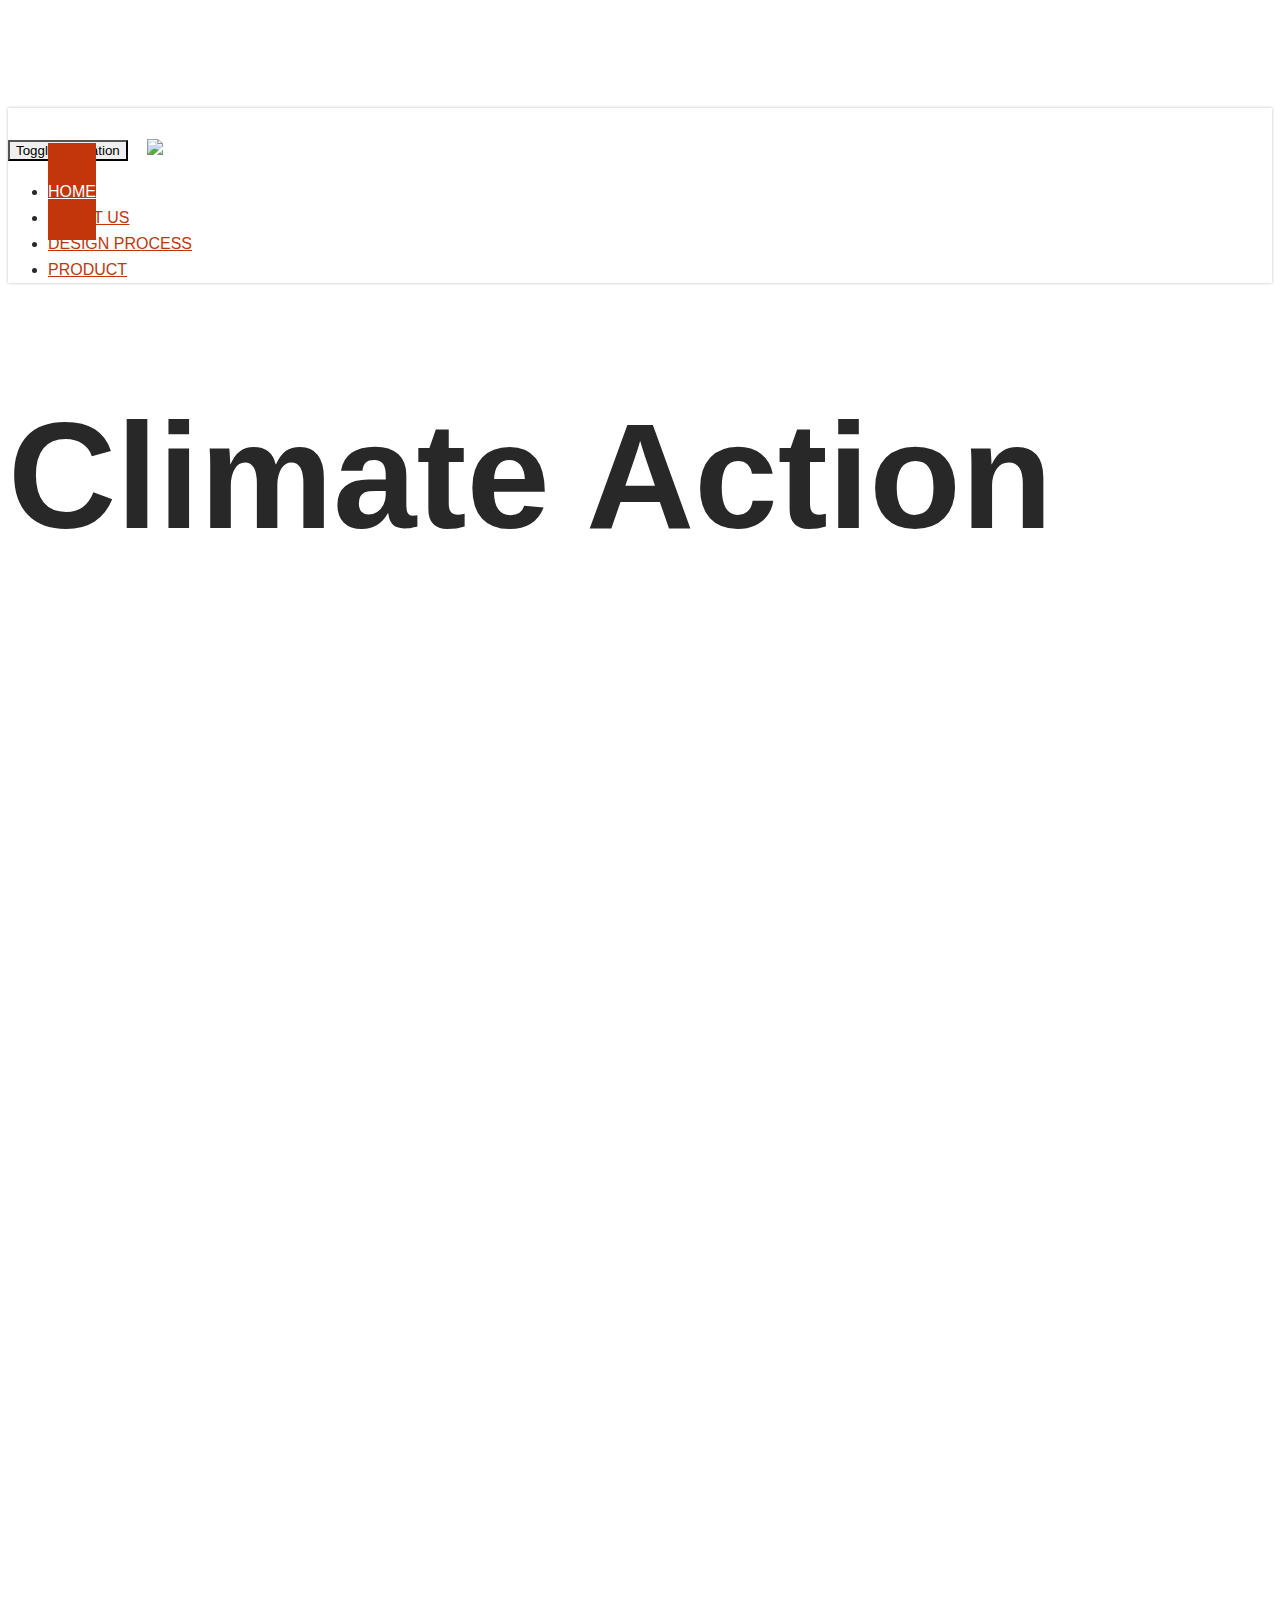
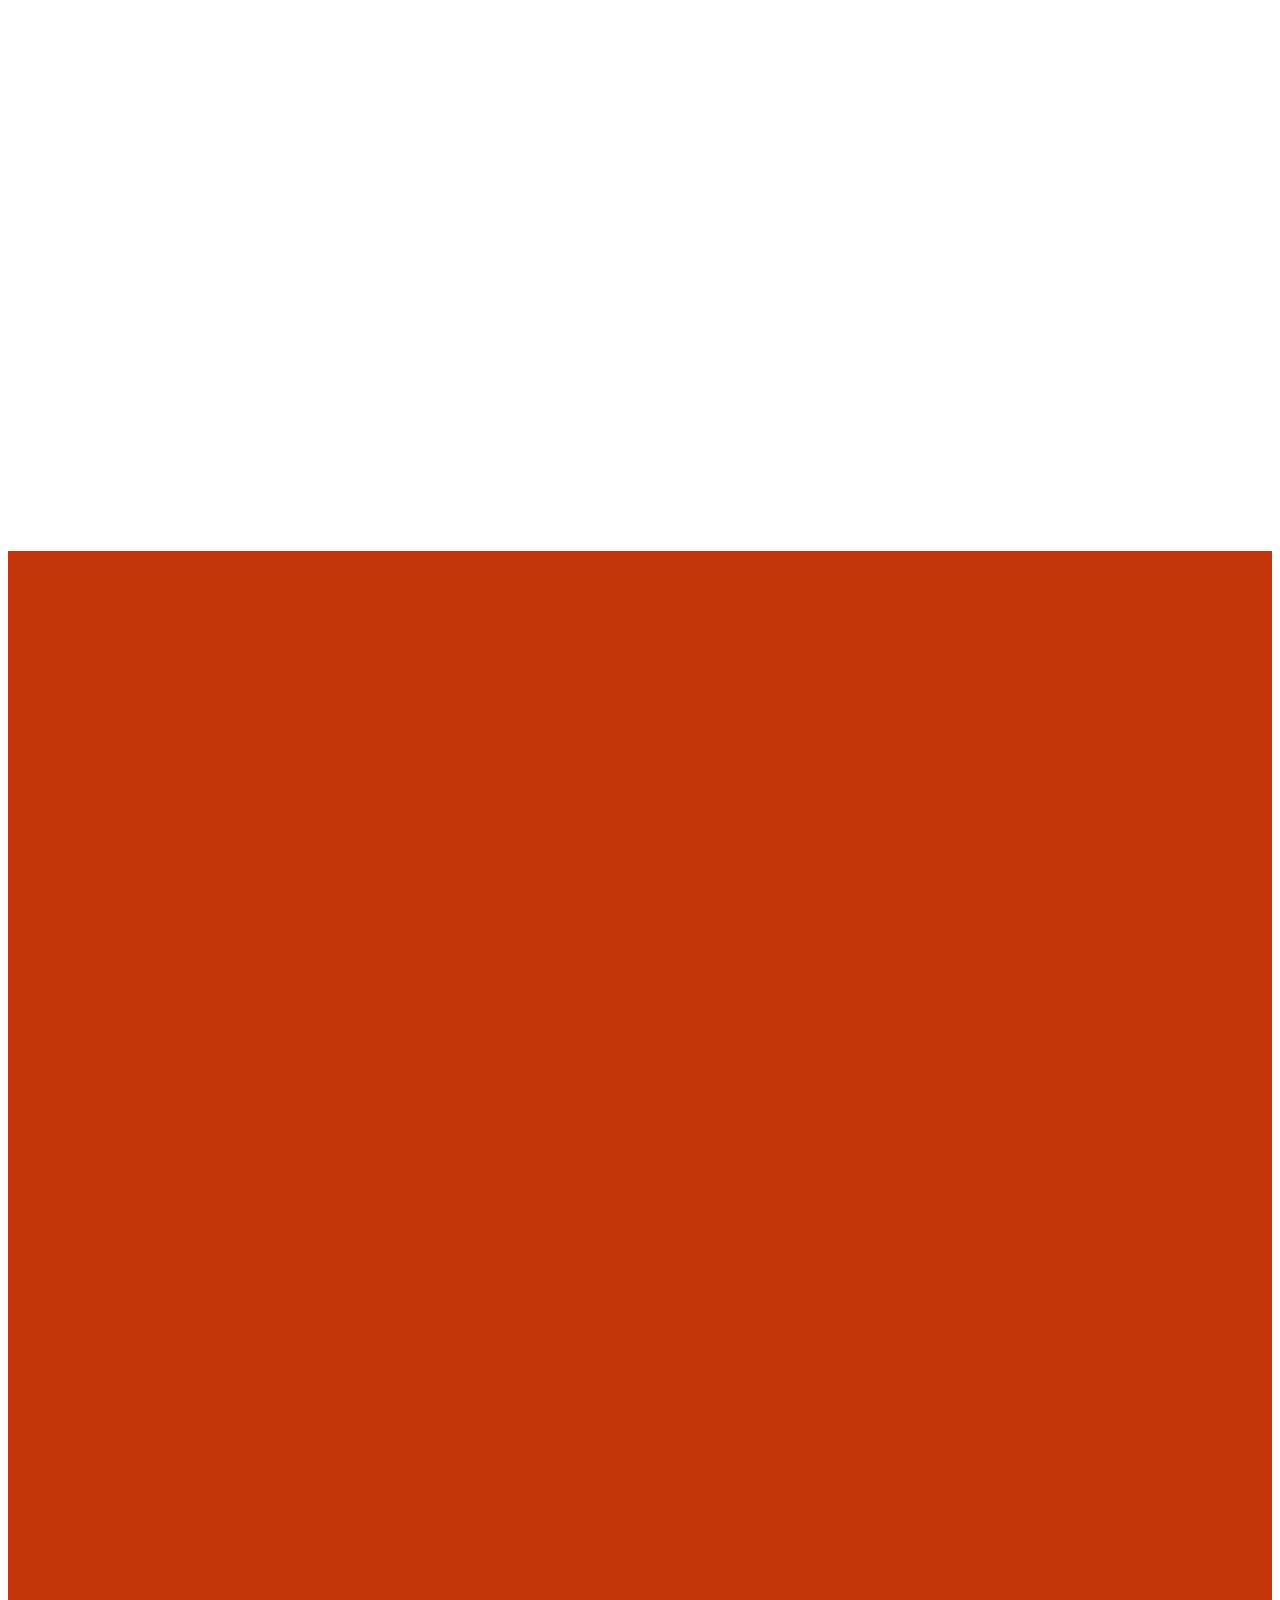
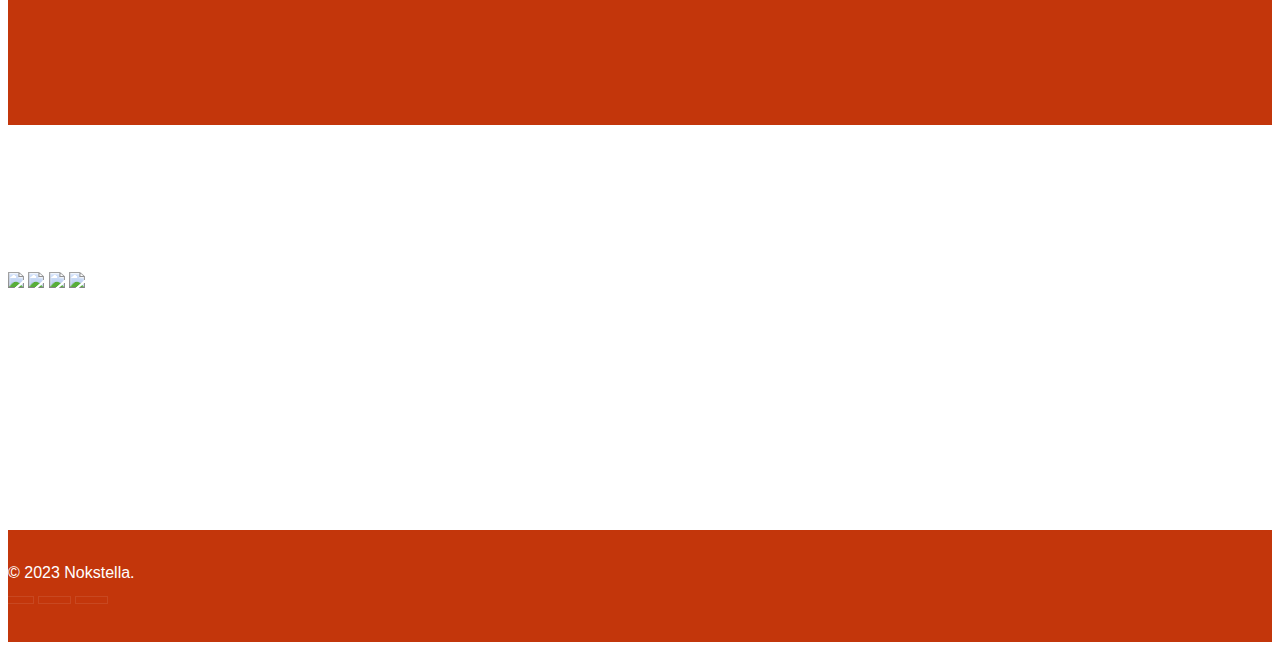
==== index.html @ bcba6d95 "yyd" ====
<!DOCTYPE html>
<html lang="en">
<head>
    <meta charset="utf-8">
    <meta name="viewport" content="width=device-width, initial-scale=1.0">
    <meta name="description" content="">
    <meta name="author" content="Nokstella">
    <title>Nokstella</title>

    <link href="bootstrap.min.css" rel="stylesheet">
    <link href="font-awesome.min.css" rel="stylesheet">
    <link href="animate.min.css" rel="stylesheet"> 
    <link href="styles.css" rel="stylesheet">      
    <link rel="shortcut icon" href="images/ico/favicon.ico"> 
</head> 

<body id="home">

    <header id="header">
        <nav id="main-nav" class="navbar navbar-default navbar-fixed-top" role="banner">
            <div class="container">
                <div class="navbar-header">
                    <button type="button" class="navbar-toggle" data-toggle="collapse" data-target=".navbar-collapse">
                        <span class="sr-only">Toggle navigation</span>
                        <span class="icon-bar"></span>
                        <span class="icon-bar"></span>
                        <span class="icon-bar"></span>
                    </button>
                    <a class="navbar-brand" href="https://iamdipify.github.io/nadhifariela.github.io//"><img src= ("logo1.png")></a>
                </div>
				
                <div class="collapse navbar-collapse navbar-right">
                    <ul class="nav navbar-nav">
                        <li class="scroll active"><a href="#home">Home</a></li>
                        <li class="scroll"><a href="#AboutUs">About Us</a></li>
                        <li class="scroll"><a href="#Design Process">Design Process</a></li>
						<li class="scroll"><a href="#Product">Product</a></li>                      
                    </ul>
                </div>
            </div><!--/.container-->
        </nav><!--/nav-->
    </header><!--/header-->

    <section id="hero-banner">
                    <div class="container">
                        <div class="row">
                            <div class="col-sm-6">
                                 
                                    <h2>Climate Action</h2>
                            </div>
                        </div>
                    </div>
               
    </section><!--/#main-slider-->

    <section id="hero-text" class="wow fadeIn">
        <div class="container">
            <div class="row">
                <div class="col-sm-9">
                    <h2>Climate Action</h2>
					<p>The Sustainable Development Goals (SDGs), also known as the Global Goals, were adopted by the United Nations in 2015 as a universal call to action to end poverty, protect the planet, and ensure that by 2030 all people enjoy peace and prosperity. The 17 SDGs are integrated—they recognize that action in one area will affect outcomes in others, and that development must balance social, economic and environmental sustainability. Countries have committed to prioritize progress for those who're furthest behind. The SDGs are designed to end poverty, hunger, AIDS, and discrimination against women and girls. The creativity, knowhow, technology and financial resources from all of society is necessary to achieve the SDGs in every context.
                    <p>Sustainable Development Goal 13 (SDG 13 or Global Goal 13) is about climate action and protecting Life. It is one of 17 Sustainable Development Goals established by the United Nations General Assembly in 2015. The official mission statement of this goal is to "Take urgent action to combat climate change and its impacts". SDG 13 has five targets which are to be achieved by 2030.
					</p>
                    </p>
                    <p>The first three targets are "output targets": Strengthen resilience and adaptive capacity to climate-related disasters; integrate climate change measures into policies and planning; build knowledge and capacity to meet climate change. The remaining two targets are "means of achieving" targets: To implement the UN Framework Convention on Climate Change, and to promote mechanisms to raise capacity for planning and management. 
                    </p>
                </div>
                <div class="col-sm-3 text-right">
                </div>
            </div>
        </div>
    </section><!--/#hero-text-->

    <section id="AboutUs">
        <div class="container">

            <div class="section-header">
                <h2 class="section-title text-center wow fadeInDown">About Us</h2>
                <p class="text-center wow">Nokstella is a team contributing to Sustainable Development Goal 13, Climate Action</p>
            </div>

            <div class="row">
                <div class="col-sm-6 wow fadeInLeft">
                  <img class="img-responsive" src="logo.png">
                </div>

                <div class="col-sm-6 wow fadeInRight">
                    <h3 class="column-title">Our Team</h3>
                    <p>Nox is a Latin word that means night and stella is a latin word that means star</p>
					<p>“Nokstella” refers to the starry night. Starry night is like a dream. The sight of the stars makes us dream and believe that there always will be light at the end.</p>
					<h3 class="column-title">Our Logo</h3>
					<p>The stars represent the importance of stars for humans. When it was dark these stars would light up the sky giving people light</p>
					<p>The earth represents Nokstella's action to combat climate change and its impacts</p>
                </div>
            </div>
        </div>	 	
            <div class="row text-center">
                <div class="col-md-3 col-sm-6 col-xs-12">
                    <div class="team-member wow" data-wow-duration="400ms" data-wow-delay="0ms">
                        <div class="team-img">
                            <img class="img-responsive" src="images/team/01.jpg" alt="">
                        </div>
                        <div class="team-info">
							<h3><a href="https://abdurrahmanshidiq.w3spaces.com">Abdurrahman Shidiq</a></h3>
                            <span>a</span>
                        </div> 
                    </div>
                </div>
                <div class="col-md-3 col-sm-6 col-xs-12">
                    <div class="team-member wow" data-wow-duration="400ms" data-wow-delay="100ms">
                        <div class="team-img">
                            <img class="img-responsive" src="images/team/02.jpg" alt="">
                        </div>
                        <div class="team-info">
                            <h3><a href="https://faizarsyi.w3spaces.com">Muhammad Faiz Arsyi</a></h3>
                            <span>b</span>
                        </div> 
                    </div>
                </div>
                <div class="col-md-3 col-sm-6 col-xs-12">
                    <div class="team-member wow" data-wow-duration="400ms" data-wow-delay="200ms">
                        <div class="team-img">
                            <img class="img-responsive" src="images/team/03.jpg" alt="">
                        </div>
                        <div class="team-info">
                            <h3><a href="https://muhammadhafizh.w3spaces.com/">Muhammad Hafizh Taqiyuddin</a></h3>
                            <span>c</span>
                        </div> 
                    </div>
                </div>
                <div class="col-md-3 col-sm-6 col-xs-12">
                    <div class="team-member wow" data-wow-duration="400ms" data-wow-delay="300ms">
                        <div class="team-img">
                            <img class="img-responsive" src="images/team/04.jpg" alt="">
                        </div>
                        <div class="team-info">
                            <h3><a href="https://iamdipify.github.io/nadhifariela.github.io/">Nadhif Ariela Shevaleri</a></h3>
                            <span>d</span>
                        </div> 
                    </div>
                </div>
            </div>

        </div>
    </section><!--/#our-team-->



    <section id="Design Process">
        <div class="container">
            <div class="section-header">
                <h2 class="section-title text-center wow fadeInDown">Design Process</h2> 
				<div class="row">
					<div class="col-sm-6 wow fadeInLeft">
					<img class="img-responsive" src="1.png">
                </div>
            </div>
				<img src="1.png">
				<img src="2.png">
				<img src="3.png">
				<img src="4.png">
            </div>
            
        </div>
    </section>





 <section id="Product">
        <div class="container">
            <div class="section-header">
                <h2 class="section-title text-center wow fadeInDown">Product</h2>
                <p class="text-center wow fadeInDown">halo</p>
            </div>

            <div class="row">
                <div class="col-sm-6 wow fadeInLeft">
                  <img class="img-responsive" src="images/about.png" alt="">
                </div>
            </div>
        </div>
    </section><!--/#about-->

    <footer id="footer">
        <div class="container">
            <div class="row">
                <div class="col-sm-6">
                    &copy; 2023 Nokstella. 
                </div>
                <div class="col-sm-6">
                    <ul class="social-icons">
                        <li><a href="#"><i class="fa fa-facebook"></i></a></li>
                        <li><a href="#"><i class="fa fa-twitter"></i></a></li>
                        <li><a href="#"><i class="fa fa-github"></i></a></li>
                    </ul>
                </div>
            </div>
        </div>
    </footer><!--/#footer-->

    <script src="jquery.js"></script>
    <script src="bootstrap.min.js"></script> 
    <script src="mousescroll.js"></script>
    <script src="smoothscroll.js"></script>
    <script src="jquery.isotope.min.js"></script>
    <script src="jquery.inview.min.js"></script>
    <script src="wow.min.js"></script>
    <script src="custom-scripts.js"></script>
</body>
</html>
---- styles.css ----
body {
  padding-top: 100px;
  background: #fff;
  font-family: 'Raleway', sans-serif;
  font-weight: 400;
  color: #282828;
  line-height: 26px;
}
h1,
h2,
h3,
h4,
h5,
h6 {
  font-weight: 600;
  font-family: 'Raleway', sans-serif;
}

p {
	text-align: justify;
}

a {
  color: #45aed6;
  -webkit-transition: color 400ms, background-color 400ms;
  -moz-transition: color 400ms, background-color 400ms;
  -o-transition: color 400ms, background-color 400ms;
  transition: color 400ms, background-color 400ms;
}

.section-header {
  margin-bottom: 50px;
}
.section-header .section-title {
  font-size: 44px;
  color: #C3360B;
  text-transform: uppercase;
  position: relative;
  padding-bottom: 20px;
}

ul.nostyle {
  list-style: none;
  padding: 0;
  margin-bottom: 20px;
}
ul.nostyle i {
  color: #45aed6;
}
.scaleIn {
  -webkit-animation-name: scaleIn;
  animation-name: scaleIn;
}
.navbar-toggle{
border-radius: 0;
}
.navbar-default .navbar-collapse, .navbar-default .navbar-form {
border-color: #45B1DA;
}
.navbar-nav>li>a {
text-transform: uppercase;
}
@-webkit-keyframes scaleIn {
  0% {
    opacity: 0;
    -webkit-transform: scale(0);
    transform: scale(0);
  }
  100% {
    opacity: 1;
    -webkit-transform: scale(1);
    transform: scale(1);
  }
}
@keyframes scaleIn {
  0% {
    opacity: 0;
    -webkit-transform: scale(0);
    -ms-transform: scale(0);
    transform: scale(0);
  }
  100% {
    opacity: 1;
    -webkit-transform: scale(1);
    -ms-transform: scale(1);
    transform: scale(1);
  }
}

#main-nav.navbar-default {
background: #000000;
}
#main-nav.navbar-default .navbar-nav > li.active > a, #main-nav.navbar-default .navbar-nav > li.open > a, #main-nav.navbar-default .navbar-nav > li:hover > a {
background: rgb(195, 54, 11);
color: #FFFFFF;
}
.navbar.navbar-default {
  border: 0;
  border-radius: 0;
  margin-bottom: 0;
}
.navbar.navbar-default .navbar-toggle {
  margin-top: 32px;
}
.navbar.navbar-default .navbar-brand {
  height: auto;
  size: 10%;
  padding: 22px 15px 21px;
}
@media only screen and (min-width: 768px) {
  #main-nav.navbar-default {
    background: #FFFFFF;
    -webkit-box-shadow: 0 0 3px 0 rgba(0, 0, 0, 0.1);
    box-shadow: 0 0 3px 0 rgba(0, 0, 0, 0.26);
  }
  #main-nav.navbar-default .navbar-nav > li > a {
    padding-top: 40px;
    padding-bottom: 40px;
  }
  .navbar-default .navbar-nav>li>a {
	color: #C3360B;
	}
  #main-nav.navbar-default .navbar-nav > li.active > a,
  #main-nav.navbar-default .navbar-nav > li.open > a, {
    background: rgb(195, 54, 11); 
	
    color: #FFF;
  }
  #main-nav.navbar-default .dropdown-menu {
    padding: 0 20px;
    min-width: 220px;
    background-color: rgba(26, 28, 40, 0.9);
    border: 0;
    border-radius: 0;
    box-shadow: none;
    -webkit-box-shadow: none;
    background-clip: inherit;
  }
  #main-nav.navbar-default .dropdown-menu > li {
    border-left: 3px solid transparent;
    margin-left: -20px;
    padding-left: 17px;
    -webit-transition: border-color 400ms;
    transition: border-color 400ms;
  }
  #main-nav.navbar-default .dropdown-menu > li > a { 
    padding: 15px 0;
    color:#A8A8A8; 
  }
 
  #main-nav.navbar-default .dropdown-menu > li.active,
  #main-nav.navbar-default .dropdown-menu > li.open, {
    border-left-color: #45aed6;
  }
  #main-nav.navbar-default .dropdown-menu > li.active > a,
  #main-nav.navbar-default .dropdown-menu > li.open > a,{
    color: #45aed6;
    background-color: transparent;
  }
}
#hero-banner{
 background-image: url('home1.jpg');
    background-position: center center;
    background-repeat: no-repeat;
    background-attachment: relative;
	width: 1567px;
    height: 1198px;
}

#hero-banner h2 {
  margin-top: 180px;
  font-size: 150px;

    
}
 
#hero-text {
  padding: 50px 0;
  border-top: 10px solid #000000;
  color: #333;

}
#hero-text h2 {
  margin-top: 0;
}

#AboutUs h2, #AboutUs p{ color: #fff;}

#Design Process {
  padding: 100px 0;
  background: #000000;
}

#AboutUs {
  padding-top: 30px;
  padding-bottom: 30px;
  color: #fff;
  background: #C3360B;
}
 
#AboutUs .team-member {
  padding: 13px; 
  border: 1px solid #eeeeee; 
}
#AboutUs .team-member .team-img {
  margin: 0;
}
#AboutUs .team-member .team-info {
  padding-bottom: 10px; 
} 

.nav.main-tab {
  background: #eee;
  border-bottom: 3px solid #222534;
  border-radius: 3px 3px 0 0;
}
.nav.main-tab > li > a {
  color: #272727;
}
.nav.main-tab > li.active > a {
  background: #222534;
  color: #45aed6;
}

#footer {
  padding-top: 30px;
  padding-bottom: 30px;
  color: #fff;
  background: #C3360B;
}
#footer a {
  color: #fff;
}

#footer ul {
  list-style: none;
  padding: 0;
  margin: 0 -7.5px;
}
#footer ul > li {
 display: inline-block; 

 border: 1px solid rgba(255, 255, 255, 0.09);
padding: 3px 0;
width: 31px;
text-align: center;
}
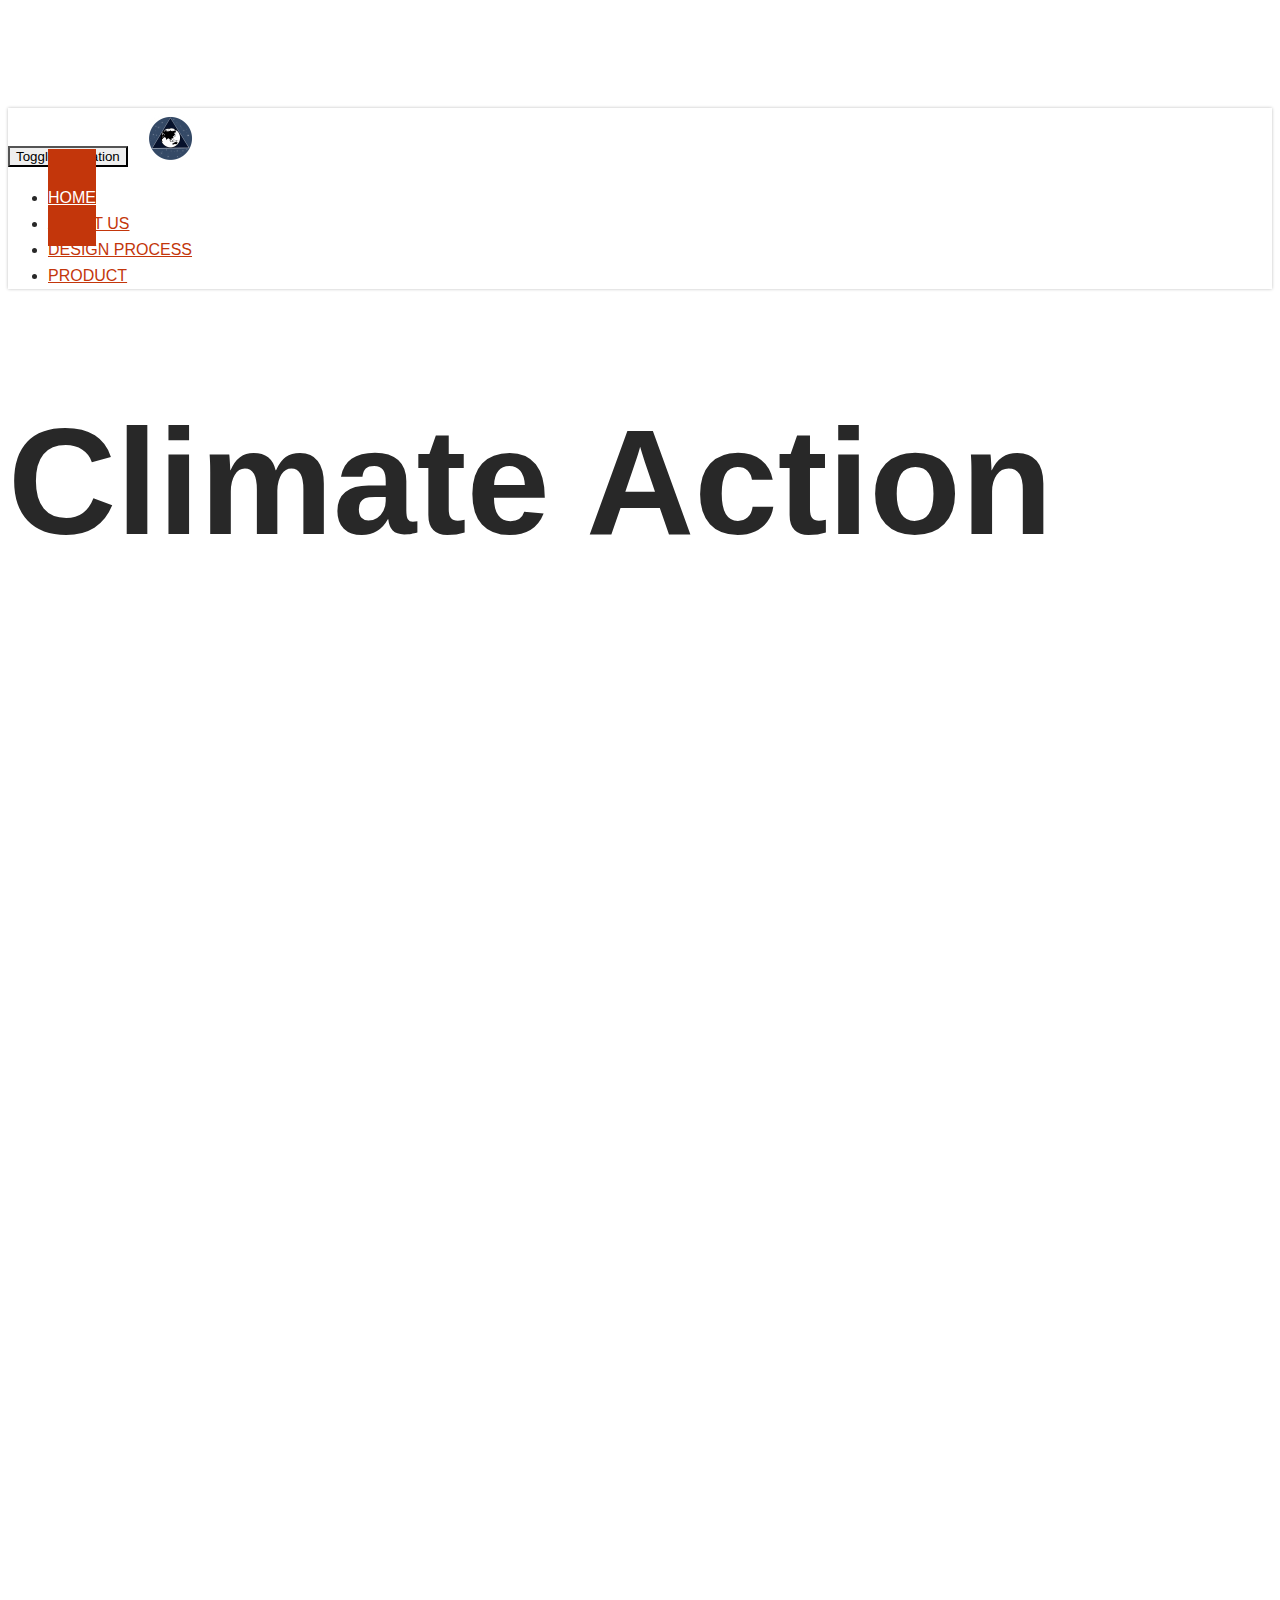
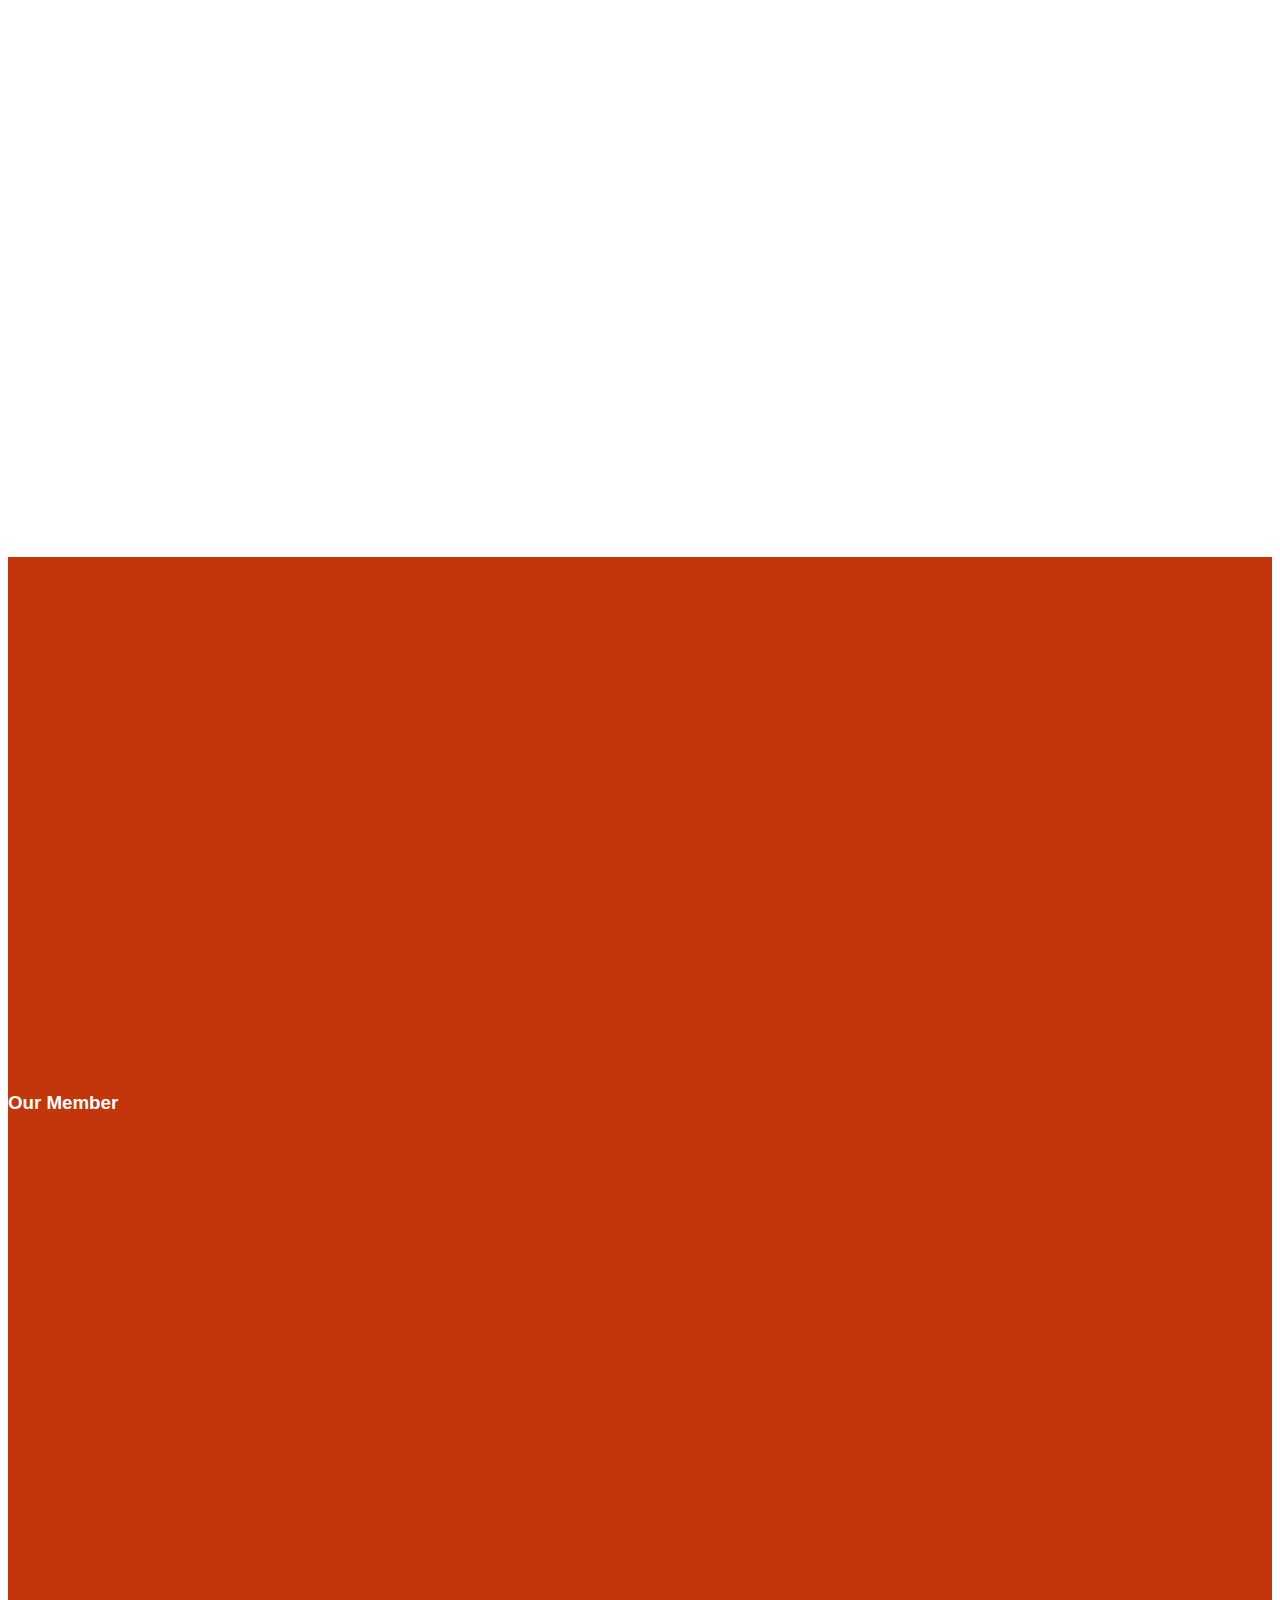
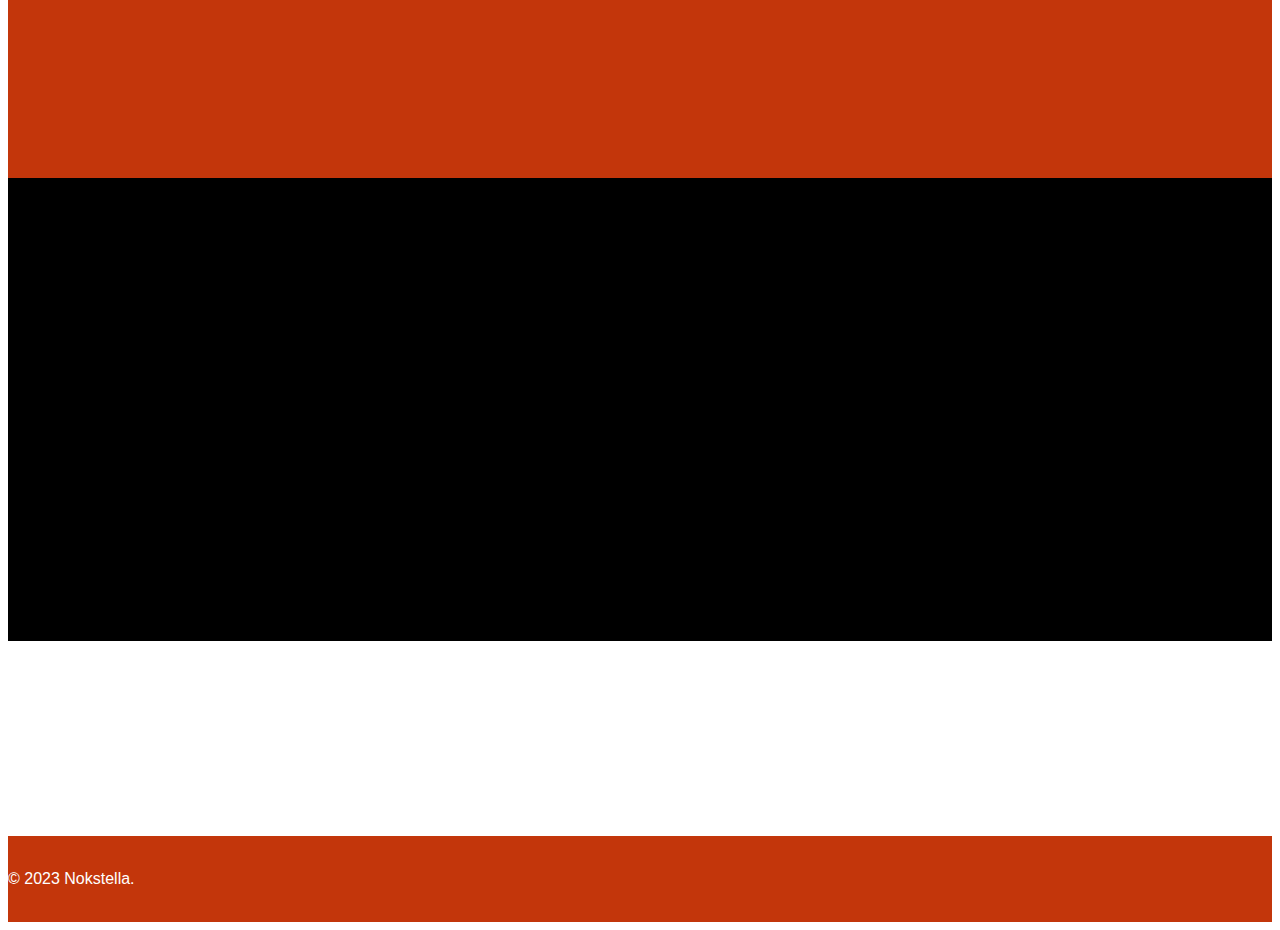
==== commit 7156c06a: "rwgh" ====
--- a/index.html
+++ b/index.html
@@ -8,10 +8,13 @@
     <title>Nokstella</title>
 
     <link href="bootstrap.min.css" rel="stylesheet">
-    <link href="font-awesome.min.css" rel="stylesheet">
     <link href="animate.min.css" rel="stylesheet"> 
-    <link href="styles.css" rel="stylesheet">      
-    <link rel="shortcut icon" href="images/ico/favicon.ico"> 
+    <link href="styles.css" rel="stylesheet">    
+	<link href="font-awesome.min.css" rel="stylesheet">
+	<!--[if lt IE 9]>
+    <script src="js/html5shiv.js"></script>
+    <script src="js/respond.min.js"></script>
+    <![endif]-->     
 </head> 
 
 <body id="home">
@@ -26,15 +29,15 @@
                         <span class="icon-bar"></span>
                         <span class="icon-bar"></span>
                     </button>
-                    <a class="navbar-brand" href="https://iamdipify.github.io/nadhifariela.github.io//"><img src= ("logo1.png")></a>
+                    <a class="navbar-brand" href="https://iamdipify.github.io/nadhifariela.github.io//"><img src="logo1.png"></a>
                 </div>
 				
                 <div class="collapse navbar-collapse navbar-right">
                     <ul class="nav navbar-nav">
                         <li class="scroll active"><a href="#home">Home</a></li>
-                        <li class="scroll"><a href="#AboutUs">About Us</a></li>
-                        <li class="scroll"><a href="#Design Process">Design Process</a></li>
-						<li class="scroll"><a href="#Product">Product</a></li>                      
+                        <li class="scroll"><a href="#aboutus">About Us</a></li>
+                        <li class="scroll"><a href="#designprocess">Design Process</a></li>
+						<li class="scroll"><a href="#product">Product</a></li>                      
                     </ul>
                 </div>
             </div><!--/.container-->
@@ -61,7 +64,6 @@
 					<p>The Sustainable Development Goals (SDGs), also known as the Global Goals, were adopted by the United Nations in 2015 as a universal call to action to end poverty, protect the planet, and ensure that by 2030 all people enjoy peace and prosperity. The 17 SDGs are integrated—they recognize that action in one area will affect outcomes in others, and that development must balance social, economic and environmental sustainability. Countries have committed to prioritize progress for those who're furthest behind. The SDGs are designed to end poverty, hunger, AIDS, and discrimination against women and girls. The creativity, knowhow, technology and financial resources from all of society is necessary to achieve the SDGs in every context.
                     <p>Sustainable Development Goal 13 (SDG 13 or Global Goal 13) is about climate action and protecting Life. It is one of 17 Sustainable Development Goals established by the United Nations General Assembly in 2015. The official mission statement of this goal is to "Take urgent action to combat climate change and its impacts". SDG 13 has five targets which are to be achieved by 2030.
 					</p>
-                    </p>
                     <p>The first three targets are "output targets": Strengthen resilience and adaptive capacity to climate-related disasters; integrate climate change measures into policies and planning; build knowledge and capacity to meet climate change. The remaining two targets are "means of achieving" targets: To implement the UN Framework Convention on Climate Change, and to promote mechanisms to raise capacity for planning and management. 
                     </p>
                 </div>
@@ -71,12 +73,12 @@
         </div>
     </section><!--/#hero-text-->
 
-    <section id="AboutUs">
+    <section id="aboutus">
         <div class="container">
 
             <div class="section-header">
                 <h2 class="section-title text-center wow fadeInDown">About Us</h2>
-                <p class="text-center wow">Nokstella is a team contributing to Sustainable Development Goal 13, Climate Action</p>
+                <p class="text-center wow fadeInDown">Nokstella is a team contributing to Sustainable Development Goal 13, Climate Action</p>
             </div>
 
             <div class="row">
@@ -95,6 +97,7 @@
             </div>
         </div>	 	
             <div class="row text-center">
+			<h3 class="column-title">Our Member</h3>
                 <div class="col-md-3 col-sm-6 col-xs-12">
                     <div class="team-member wow" data-wow-duration="400ms" data-wow-delay="0ms">
                         <div class="team-img">
@@ -146,40 +149,76 @@
 
 
 
-    <section id="Design Process">
+
+
+
+
+    <section id="designprocess">
         <div class="container">
             <div class="section-header">
-                <h2 class="section-title text-center wow fadeInDown">Design Process</h2> 
-				<div class="row">
-					<div class="col-sm-6 wow fadeInLeft">
-					<img class="img-responsive" src="1.png">
-                </div>
-            </div>
-				<img src="1.png">
-				<img src="2.png">
-				<img src="3.png">
-				<img src="4.png">
-            </div>
-            
-        </div>
-    </section>
-
-
-
-
-
- <section id="Product">
+                <h2 class="section-title text-center wow fadeInDown">Design Process</h2>
+                
+            </div>
+
+            <div class="portfolio-items">
+                <div class="portfolio-item designing">
+                    <div class="portfolio-item-inner">
+                        <img class="img-responsive" src="1.png" alt="">
+                    </div>
+                </div><!--/.portfolio-item-->
+
+                <div class="portfolio-item mobile development">
+                    <div class="portfolio-item-inner">
+                        <img class="img-responsive" src="2.png" alt="">
+                    </div>
+                </div><!--/.portfolio-item-->
+
+                <div class="portfolio-item designing">
+                    <div class="portfolio-item-inner">
+                        <img class="img-responsive" src="3.png" alt="">
+                    </div>
+                </div><!--/.portfolio-item-->
+
+                <div class="portfolio-item mobile">
+                    <div class="portfolio-item-inner">
+                        <img class="img-responsive" src="4.png" alt="">
+                    </div>
+                </div><!--/.portfolio-item-->
+
+                <div class="portfolio-item designing development">
+                    <div class="portfolio-item-inner">
+                        <img class="img-responsive" src="images/portfolio/05.jpg" alt="">
+                    </div>
+                </div><!--/.portfolio-item-->
+
+      
+            </div>
+        </div><!--/.container-->
+    </section><!--/#portfolio-->
+
+
+
+
+
+
+
+
+
+
+
+
+
+
+
+
+
+
+ <section id="product">
         <div class="container">
             <div class="section-header">
                 <h2 class="section-title text-center wow fadeInDown">Product</h2>
                 <p class="text-center wow fadeInDown">halo</p>
             </div>
-
-            <div class="row">
-                <div class="col-sm-6 wow fadeInLeft">
-                  <img class="img-responsive" src="images/about.png" alt="">
-                </div>
-            </div>
         </div>
     </section><!--/#about-->
 
@@ -188,13 +227,6 @@
             <div class="row">
                 <div class="col-sm-6">
                     &copy; 2023 Nokstella. 
-                </div>
-                <div class="col-sm-6">
-                    <ul class="social-icons">
-                        <li><a href="#"><i class="fa fa-facebook"></i></a></li>
-                        <li><a href="#"><i class="fa fa-twitter"></i></a></li>
-                        <li><a href="#"><i class="fa fa-github"></i></a></li>
-                    </ul>
                 </div>
             </div>
         </div>
--- a/styles.css
+++ b/styles.css
@@ -104,7 +104,6 @@
 }
 .navbar.navbar-default .navbar-brand {
   height: auto;
-  size: 10%;
   padding: 22px 15px 21px;
 }
 @media only screen and (min-width: 768px) {
@@ -184,28 +183,28 @@
   margin-top: 0;
 }
 
-#AboutUs h2, #AboutUs p{ color: #fff;}
-
-#Design Process {
+#aboutus h2, #aboutus p{ color: #fff;}
+
+#designprocess {
   padding: 100px 0;
   background: #000000;
 }
 
-#AboutUs {
+#aboutus {
   padding-top: 30px;
   padding-bottom: 30px;
   color: #fff;
   background: #C3360B;
 }
  
-#AboutUs .team-member {
+#aboutus .team-member {
   padding: 13px; 
   border: 1px solid #eeeeee; 
 }
-#AboutUs .team-member .team-img {
+#aboutus .team-member .team-img {
   margin: 0;
 }
-#AboutUs .team-member .team-info {
+#aboutus .team-member .team-info {
   padding-bottom: 10px; 
 } 
 
@@ -245,3 +244,82 @@
 width: 31px;
 text-align: center;
 }
+
+#portfolio {
+  padding: 100px 0;
+  background: #000000;
+}
+#portfolio .portfolio-filter {
+  list-style: none;
+  padding: 0;
+  margin: 0 0 50px;
+  display: inline-block;
+}
+#portfolio .portfolio-filter > li {
+  float: left;
+  display: block;
+}
+#portfolio .portfolio-filter > li a {
+  display: block;
+  padding: 7px 15px;
+  margin:0px 2px;
+  color: #C3360B;
+  position: relative;
+  border: 1px solid #C3360B;
+}
+#portfolio .portfolio-filter > li a:hover,
+#portfolio .portfolio-filter > li a.active {
+  background: #C3360B;
+  color: #fff; 
+} 
+#portfolio .portfolio-items {
+  margin: -15px;
+}
+#portfolio .portfolio-item {
+  width: 24.9%;
+  float: left;
+  padding: 8px;
+  -webkit-box-sizing: border-box;
+  -moz-box-sizing: border-box;
+  -o-box-sizing: border-box;
+  -ms-box-sizing: border-box;
+  box-sizing: border-box;
+}
+#portfolio .portfolio-item .portfolio-item-inner {
+  position: relative;
+}
+#portfolio .portfolio-item .portfolio-item-inner .portfolio-info {
+  opacity: 0;
+  transition: opacity 400ms;
+  -webkit-transition: opacity 400ms;
+  position: absolute;
+  bottom: 0;
+  left: 0;
+  right: 0;
+  text-align: center;
+  padding: 18px 0 0;
+  background: rgba(0, 0, 0, 0.5);
+  color: #fff;
+  height:100%;
+}
+#portfolio .portfolio-item .portfolio-item-inner .portfolio-info h3 {
+  font-size: 16px;
+  line-height: 1;
+  margin: 0;
+  color: #fff;
+}
+#portfolio .portfolio-item .portfolio-item-inner .portfolio-info .preview { 
+  width: 36px;
+  height: 36px;
+  line-height: 36px;
+  text-align: center;
+  color: #fff;
+  box-shadow: 0 0 0 1px #fff;
+  display:block;
+  -webkit-box-shadow: 0 0 0 1px #fff;
+  text-align: center;
+margin: 15px auto;
+}
+#portfolio .portfolio-item:hover .portfolio-info {
+  opacity: 1;
+}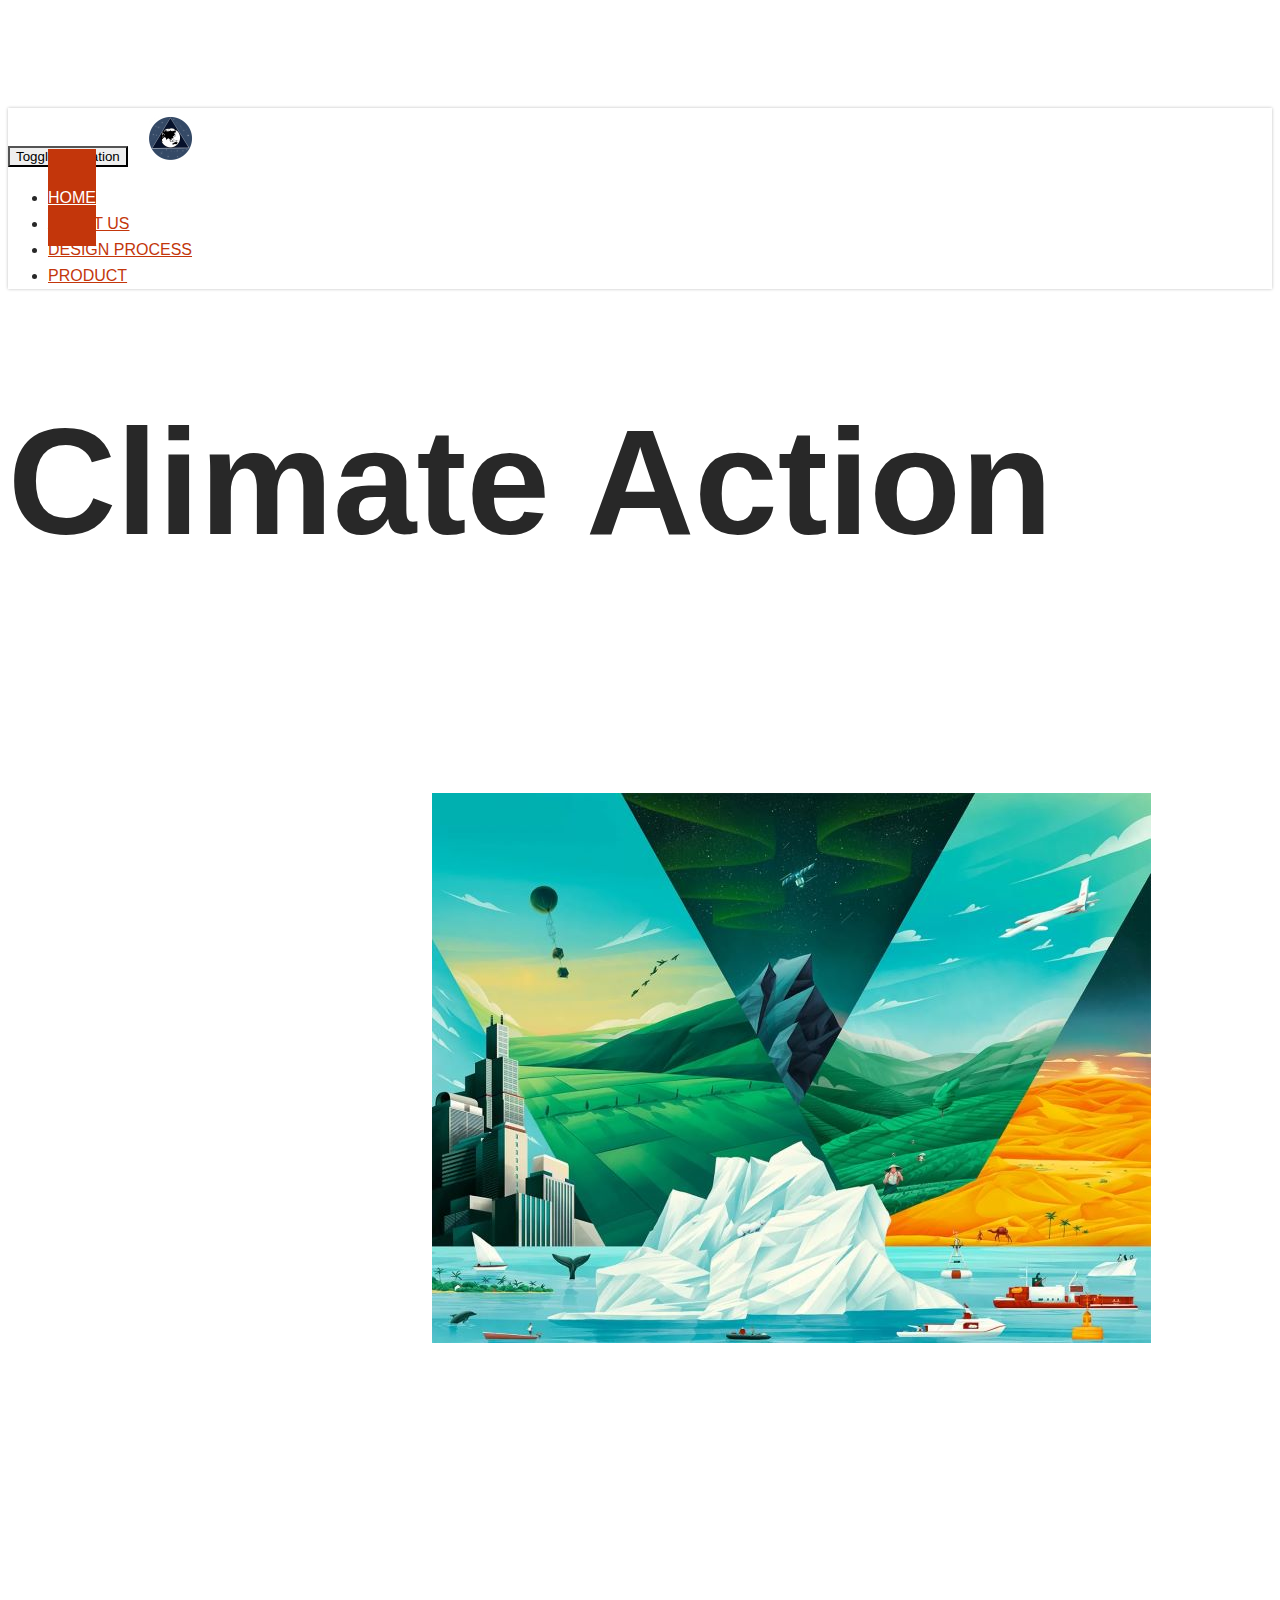
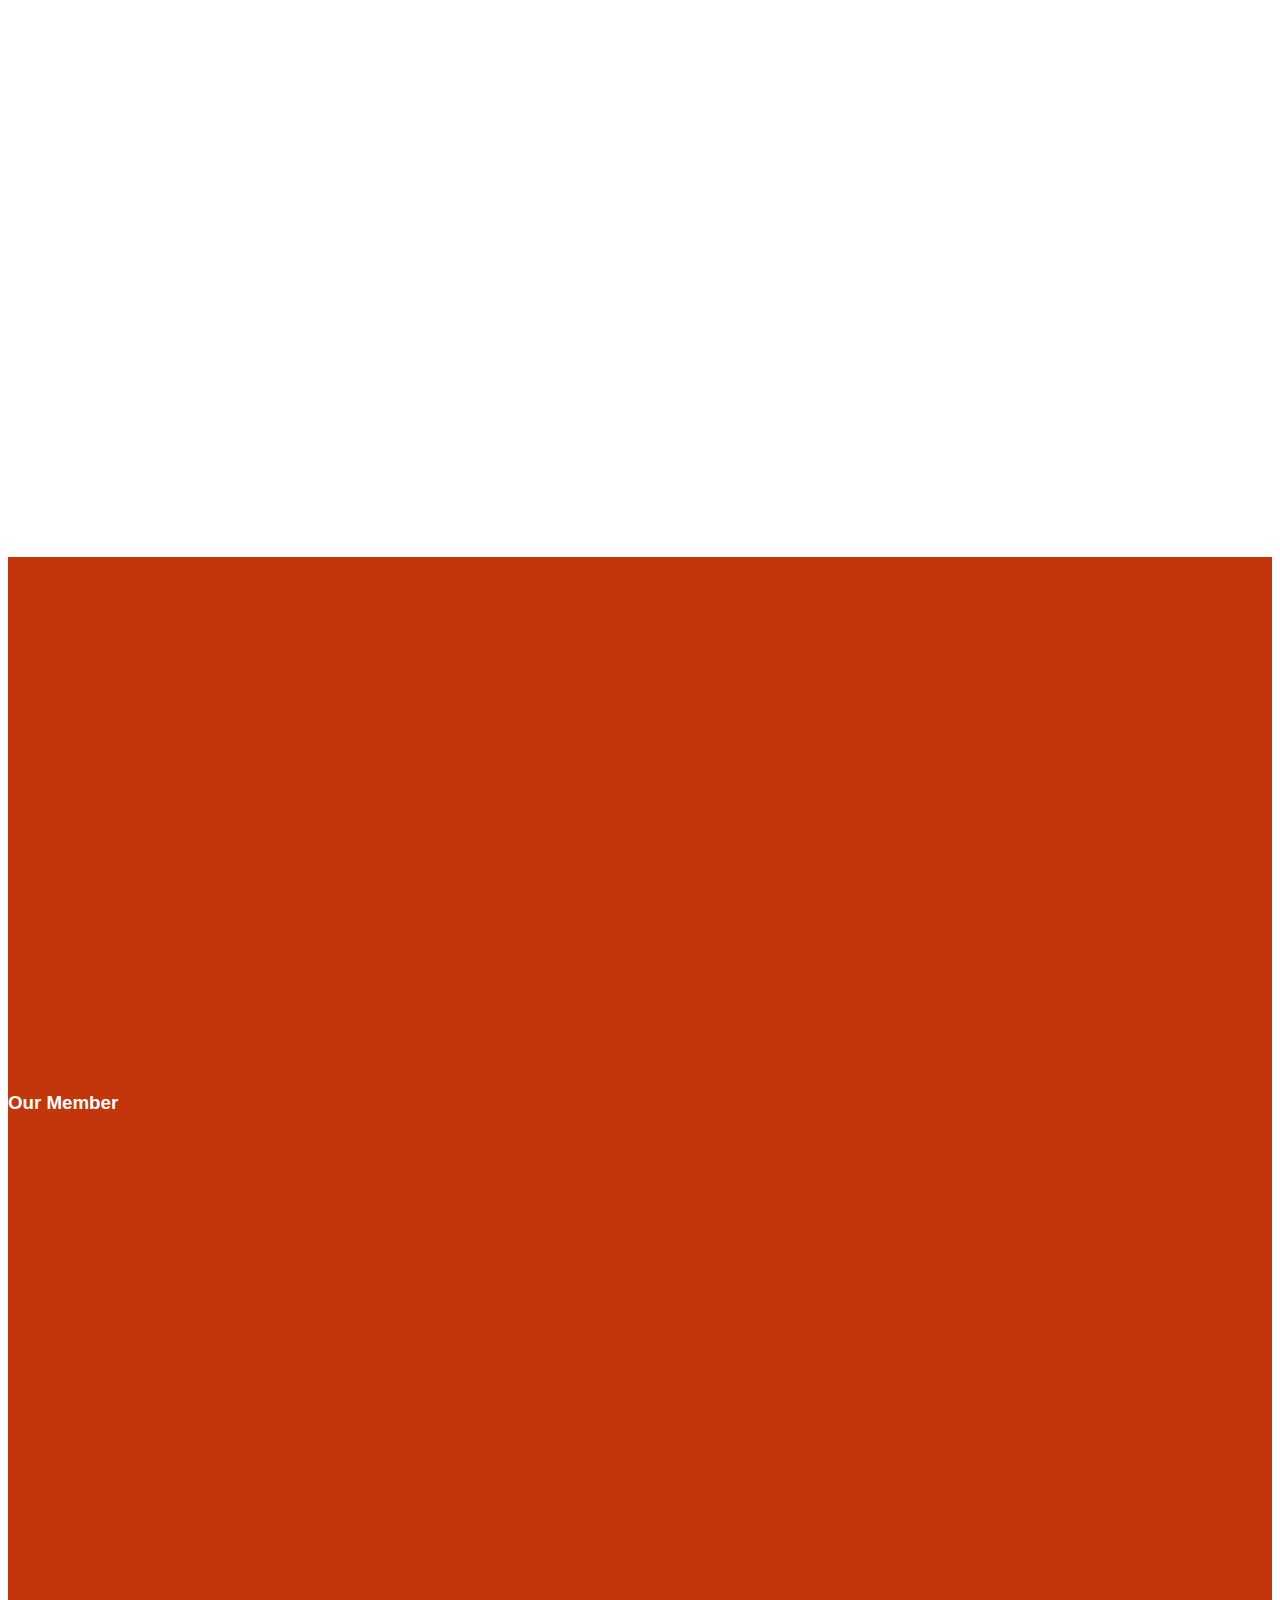
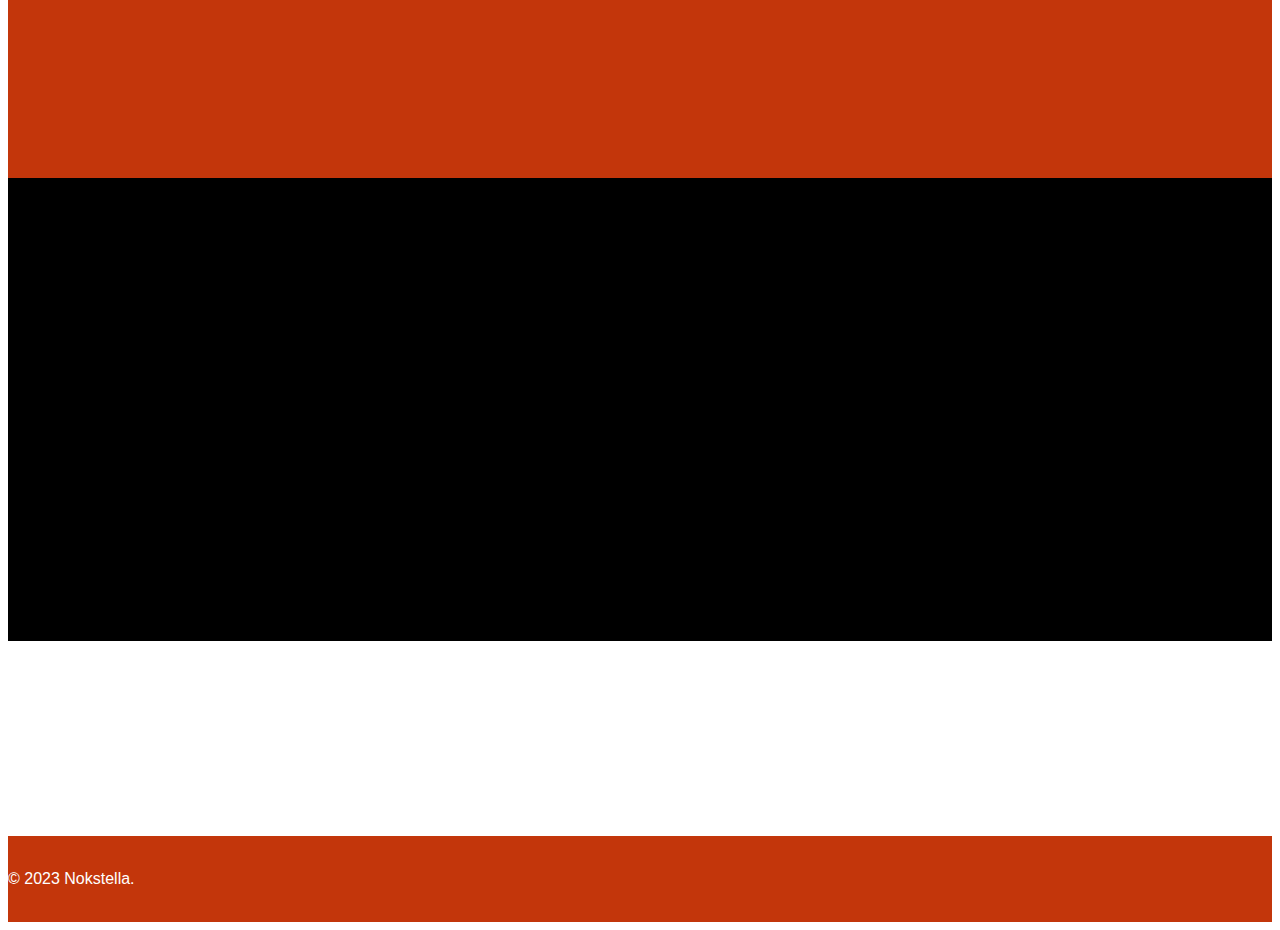
==== commit 787f3bc0: "qqqqqqqq" ====
--- a/index.html
+++ b/index.html
@@ -29,7 +29,7 @@
                         <span class="icon-bar"></span>
                         <span class="icon-bar"></span>
                     </button>
-                    <a class="navbar-brand" href="https://iamdipify.github.io/nadhifariela.github.io//"><img src="logo1.png"></a>
+                    <a class="navbar-brand" href="https://iamdipify.github.io/nadhifariela.github.io/"><img src="logo1.png"></a>
                 </div>
 				
                 <div class="collapse navbar-collapse navbar-right">
@@ -95,7 +95,8 @@
 					<p>The earth represents Nokstella's action to combat climate change and its impacts</p>
                 </div>
             </div>
-        </div>	 	
+        </div>	 
+	
             <div class="row text-center">
 			<h3 class="column-title">Our Member</h3>
                 <div class="col-md-3 col-sm-6 col-xs-12">
@@ -104,8 +105,8 @@
                             <img class="img-responsive" src="images/team/01.jpg" alt="">
                         </div>
                         <div class="team-info">
-							<h3><a href="https://abdurrahmanshidiq.w3spaces.com">Abdurrahman Shidiq</a></h3>
-                            <span>a</span>
+							<h3><a href="https://iamdipify.github.io/nadhifariela.github.io/">Nadhif Ariela Shevaleri</a></h3>
+                            <span>Ketua</span>
                         </div> 
                     </div>
                 </div>
@@ -115,30 +116,30 @@
                             <img class="img-responsive" src="images/team/02.jpg" alt="">
                         </div>
                         <div class="team-info">
+                            <h3><a href="https://abdurrahmanshidiq.w3spaces.com">Abdurrahman Shidiq</a></h3>
+                            <span>Anggota</span>
+                        </div> 
+                    </div>
+                </div>
+                <div class="col-md-3 col-sm-6 col-xs-12">
+                    <div class="team-member wow" data-wow-duration="400ms" data-wow-delay="200ms">
+                        <div class="team-img">
+                            <img class="img-responsive" src="images/team/03.jpg" alt="">
+                        </div>
+                        <div class="team-info">
                             <h3><a href="https://faizarsyi.w3spaces.com">Muhammad Faiz Arsyi</a></h3>
-                            <span>b</span>
-                        </div> 
-                    </div>
-                </div>
-                <div class="col-md-3 col-sm-6 col-xs-12">
-                    <div class="team-member wow" data-wow-duration="400ms" data-wow-delay="200ms">
-                        <div class="team-img">
-                            <img class="img-responsive" src="images/team/03.jpg" alt="">
+                            <span>Anggota</span>
+                        </div> 
+                    </div>
+                </div>
+                <div class="col-md-3 col-sm-6 col-xs-12">
+                    <div class="team-member wow" data-wow-duration="400ms" data-wow-delay="300ms">
+                        <div class="team-img">
+                            <img class="img-responsive" src="images/team/04.jpg" alt="">
                         </div>
                         <div class="team-info">
                             <h3><a href="https://muhammadhafizh.w3spaces.com/">Muhammad Hafizh Taqiyuddin</a></h3>
-                            <span>c</span>
-                        </div> 
-                    </div>
-                </div>
-                <div class="col-md-3 col-sm-6 col-xs-12">
-                    <div class="team-member wow" data-wow-duration="400ms" data-wow-delay="300ms">
-                        <div class="team-img">
-                            <img class="img-responsive" src="images/team/04.jpg" alt="">
-                        </div>
-                        <div class="team-info">
-                            <h3><a href="https://iamdipify.github.io/nadhifariela.github.io/">Nadhif Ariela Shevaleri</a></h3>
-                            <span>d</span>
+                            <span>Anggota</span>
                         </div> 
                     </div>
                 </div>
@@ -196,28 +197,11 @@
         </div><!--/.container-->
     </section><!--/#portfolio-->
 
-
-
-
-
-
-
-
-
-
-
-
-
-
-
-
-
-
  <section id="product">
         <div class="container">
             <div class="section-header">
                 <h2 class="section-title text-center wow fadeInDown">Product</h2>
-                <p class="text-center wow fadeInDown">halo</p>
+                <p class="text-center wow fadeInDown">Elder Ring (ALPHA) </p>
             </div>
         </div>
     </section><!--/#about-->
--- a/styles.css
+++ b/styles.css
@@ -158,7 +158,7 @@
   }
 }
 #hero-banner{
- background-image: url('home1.jpg');
+ background-image: url('home2.jpg');
     background-position: center center;
     background-repeat: no-repeat;
     background-attachment: relative;
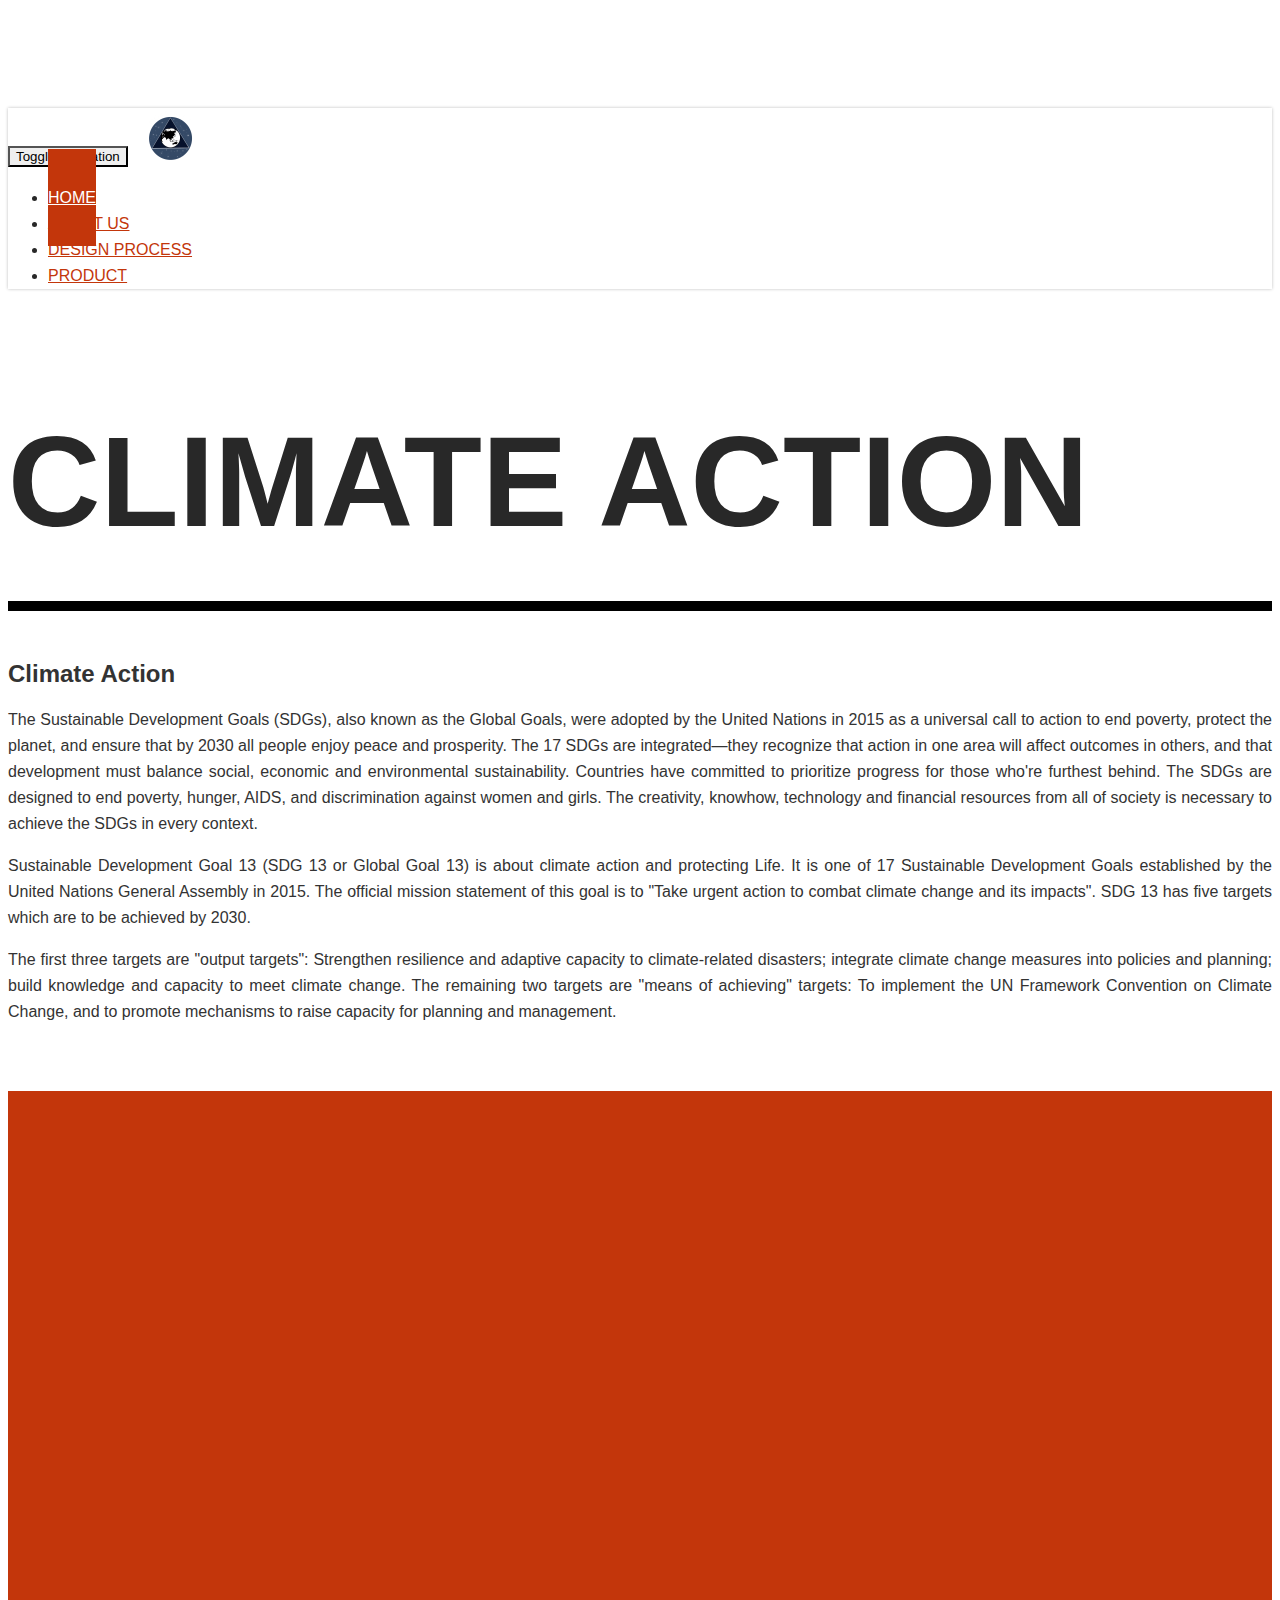
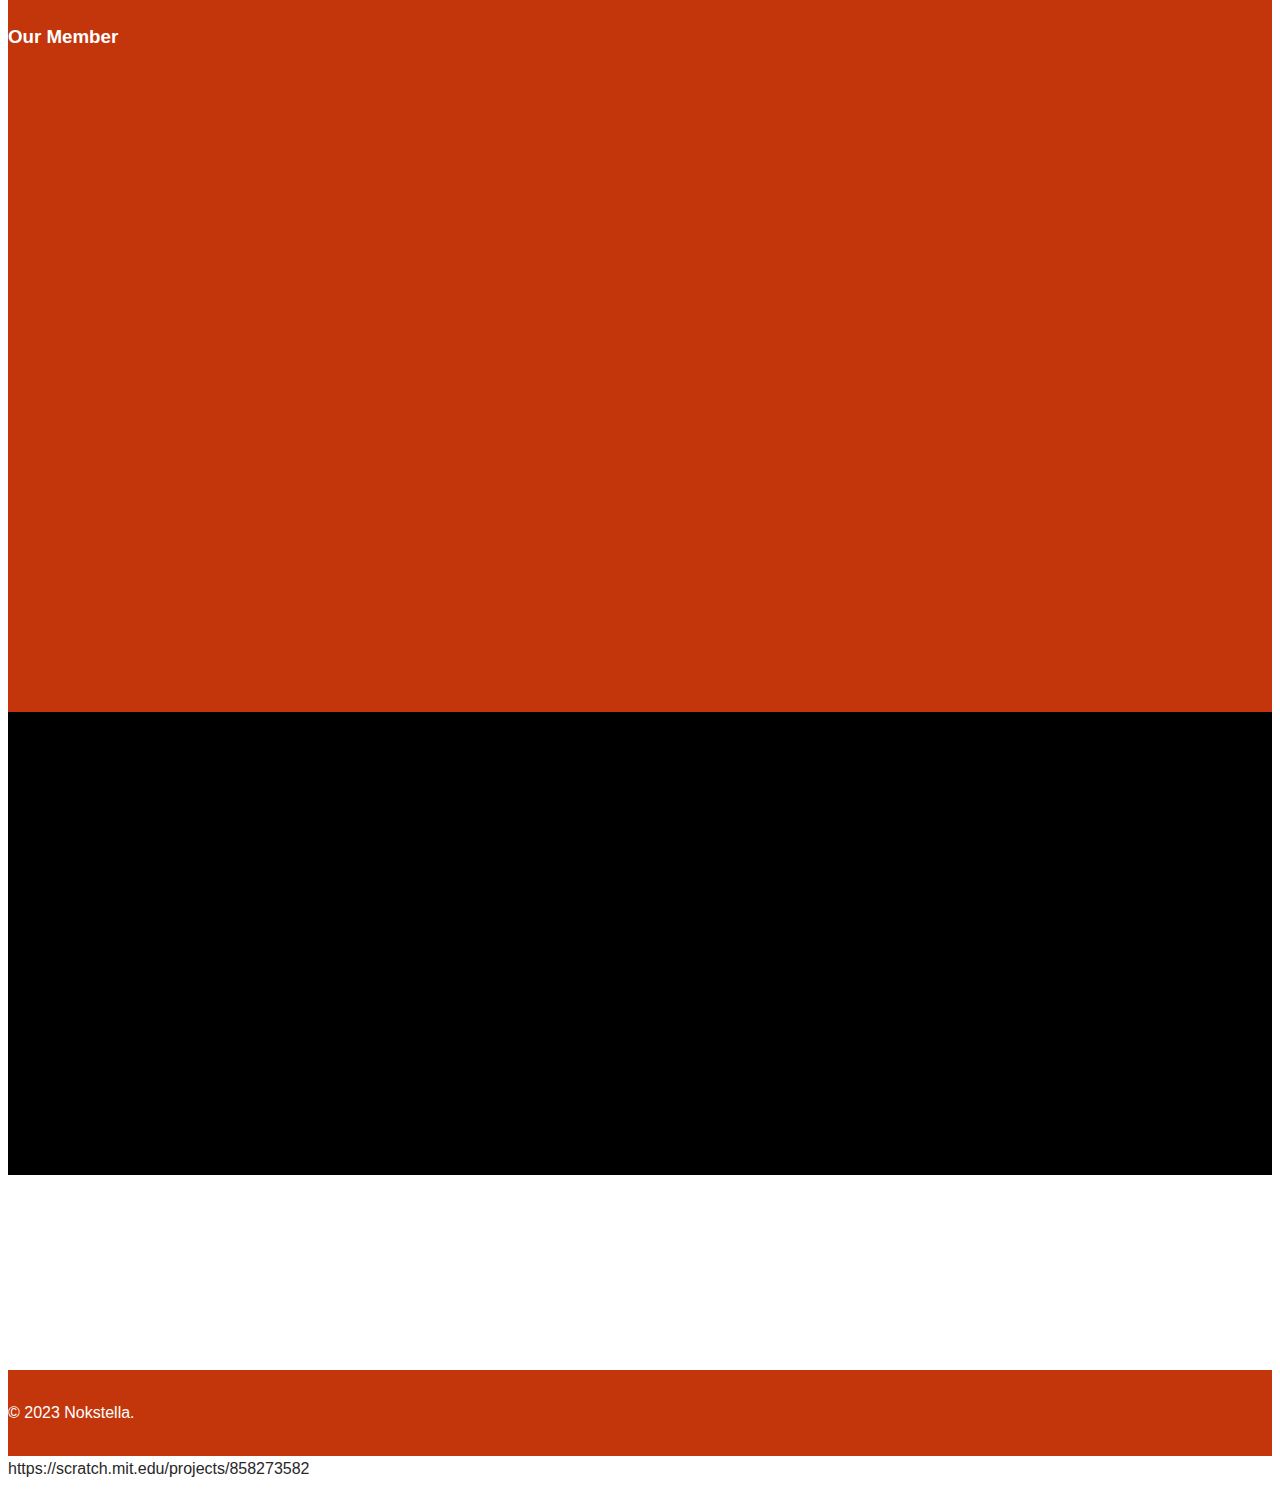
==== commit 7e8ade37: "acwdada" ====
--- a/index.html
+++ b/index.html
@@ -49,7 +49,7 @@
                         <div class="row">
                             <div class="col-sm-6">
                                  
-                                    <h2>Climate Action</h2>
+                                    <h2>CLIMATE ACTION</h2>
                             </div>
                         </div>
                     </div>
@@ -201,7 +201,7 @@
         <div class="container">
             <div class="section-header">
                 <h2 class="section-title text-center wow fadeInDown">Product</h2>
-                <p class="text-center wow fadeInDown">Elder Ring (ALPHA) </p>
+                <p class="text-center wow fadeInDown"><a href="https://scratch.mit.edu/projects/858273582">Elder Ring (Alpha)</a></p>
             </div>
         </div>
     </section><!--/#about-->
@@ -225,4 +225,6 @@
     <script src="wow.min.js"></script>
     <script src="custom-scripts.js"></script>
 </body>
-</html>+</html>
+
+https://scratch.mit.edu/projects/858273582--- a/styles.css
+++ b/styles.css
@@ -158,17 +158,19 @@
   }
 }
 #hero-banner{
- background-image: url('home2.jpg');
+ background-image: url('home1.jpg');
     background-position: center center;
     background-repeat: no-repeat;
     background-attachment: relative;
-	width: 1567px;
-    height: 1198px;
+	max-width:100%;
+	height:auto;
 }
 
 #hero-banner h2 {
   margin-top: 180px;
-  font-size: 150px;
+  font-size:10vw;
+  color:#black;
+  
 
     
 }
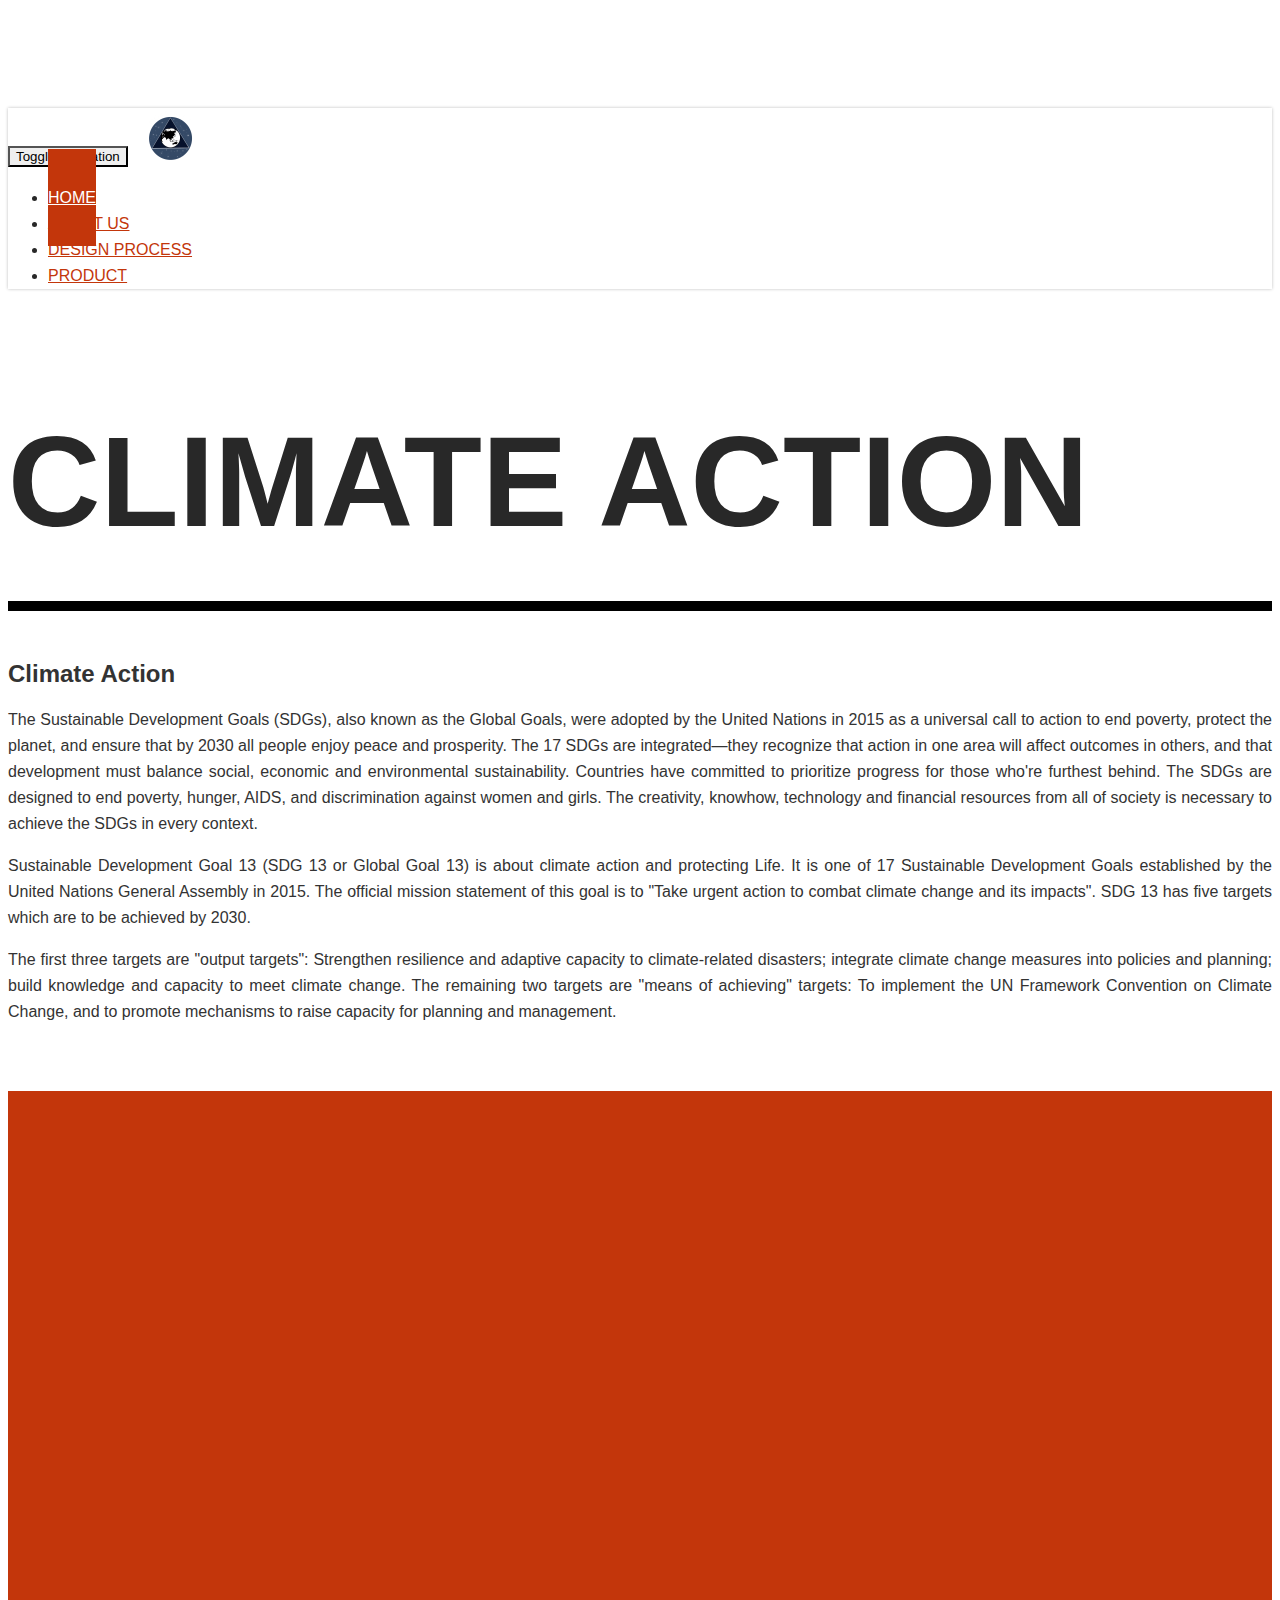
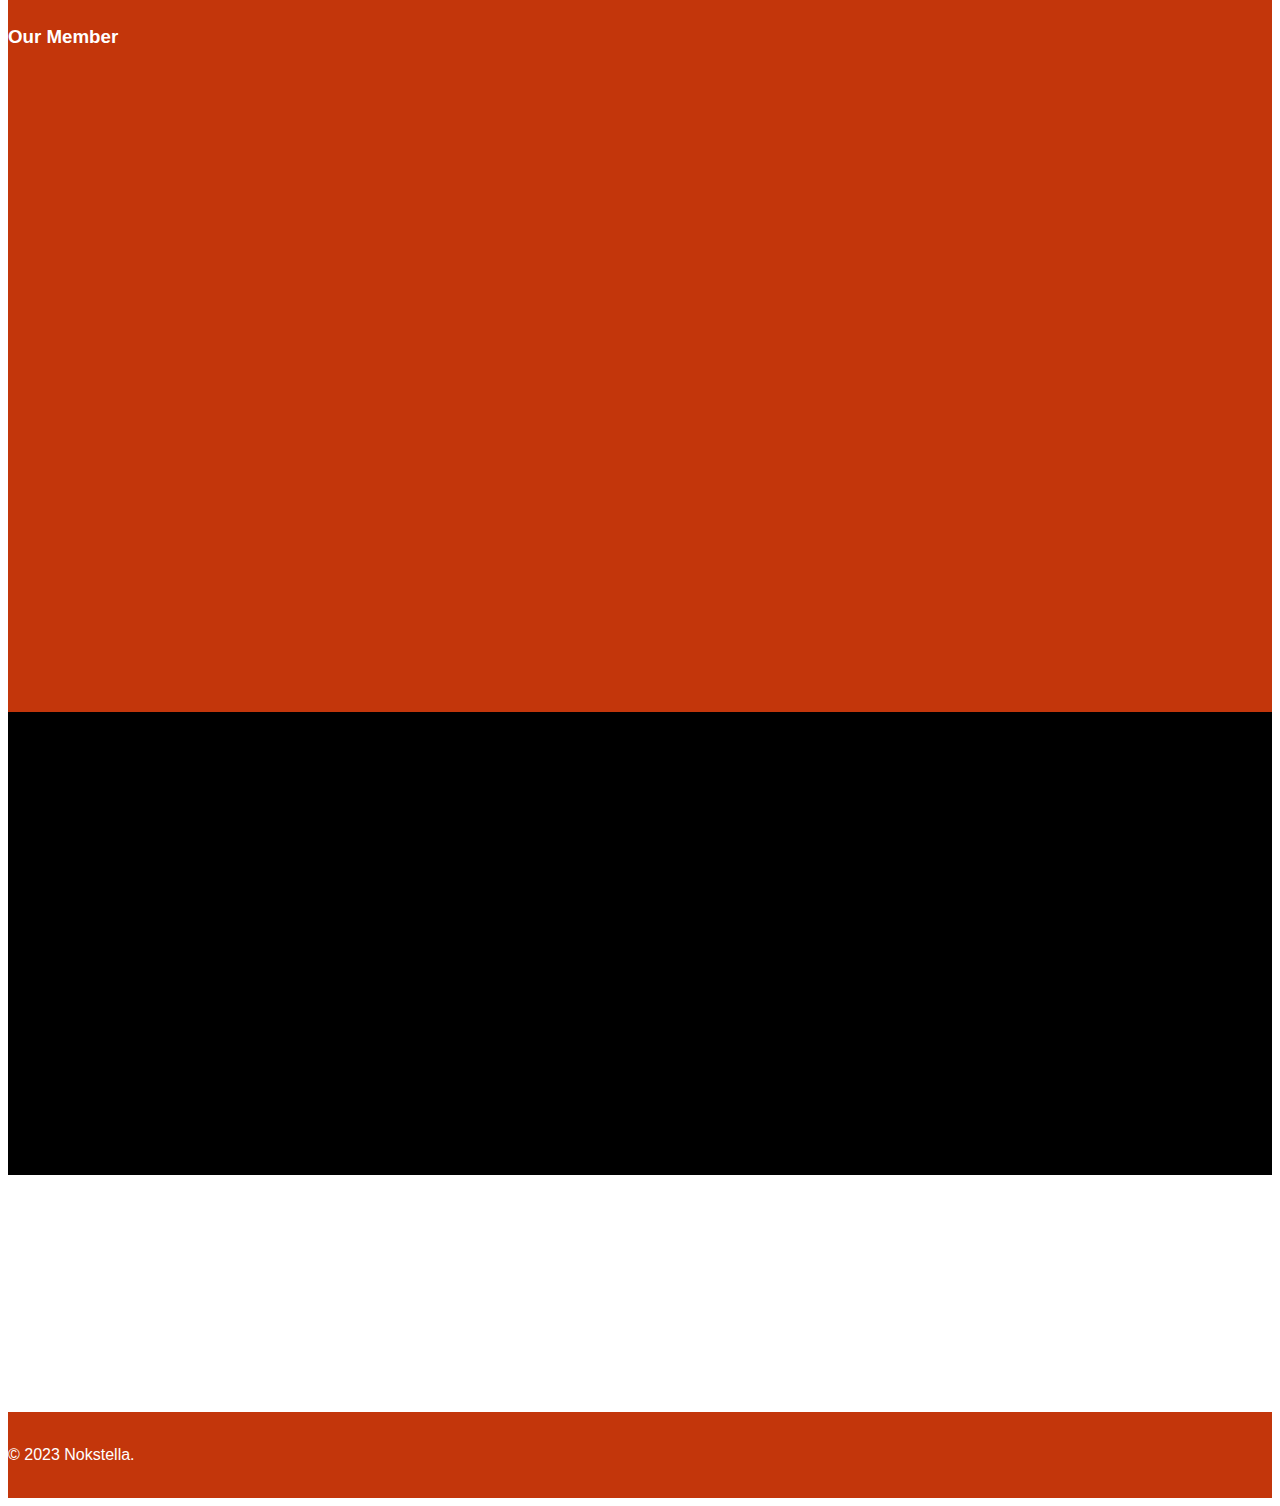
==== commit f1d3e991: "riiiiiiiiiiiiiiii" ====
--- a/index.html
+++ b/index.html
@@ -161,12 +161,8 @@
                 
             </div>
 
-            <div class="portfolio-items">
-                <div class="portfolio-item designing">
-                    <div class="portfolio-item-inner">
-                        <img class="img-responsive" src="1.png" alt="">
-                    </div>
-                </div><!--/.portfolio-item-->
+
+                <img class="img-responsive" src="1.png" alt="">
 
                 <div class="portfolio-item mobile development">
                     <div class="portfolio-item-inner">
@@ -202,6 +198,7 @@
             <div class="section-header">
                 <h2 class="section-title text-center wow fadeInDown">Product</h2>
                 <p class="text-center wow fadeInDown"><a href="https://scratch.mit.edu/projects/858273582">Elder Ring (Alpha)</a></p>
+				<p class="text-center wow fadeInDown">Note: This game is still in development</p>
             </div>
         </div>
     </section><!--/#about-->
@@ -226,5 +223,3 @@
     <script src="custom-scripts.js"></script>
 </body>
 </html>
-
-https://scratch.mit.edu/projects/858273582